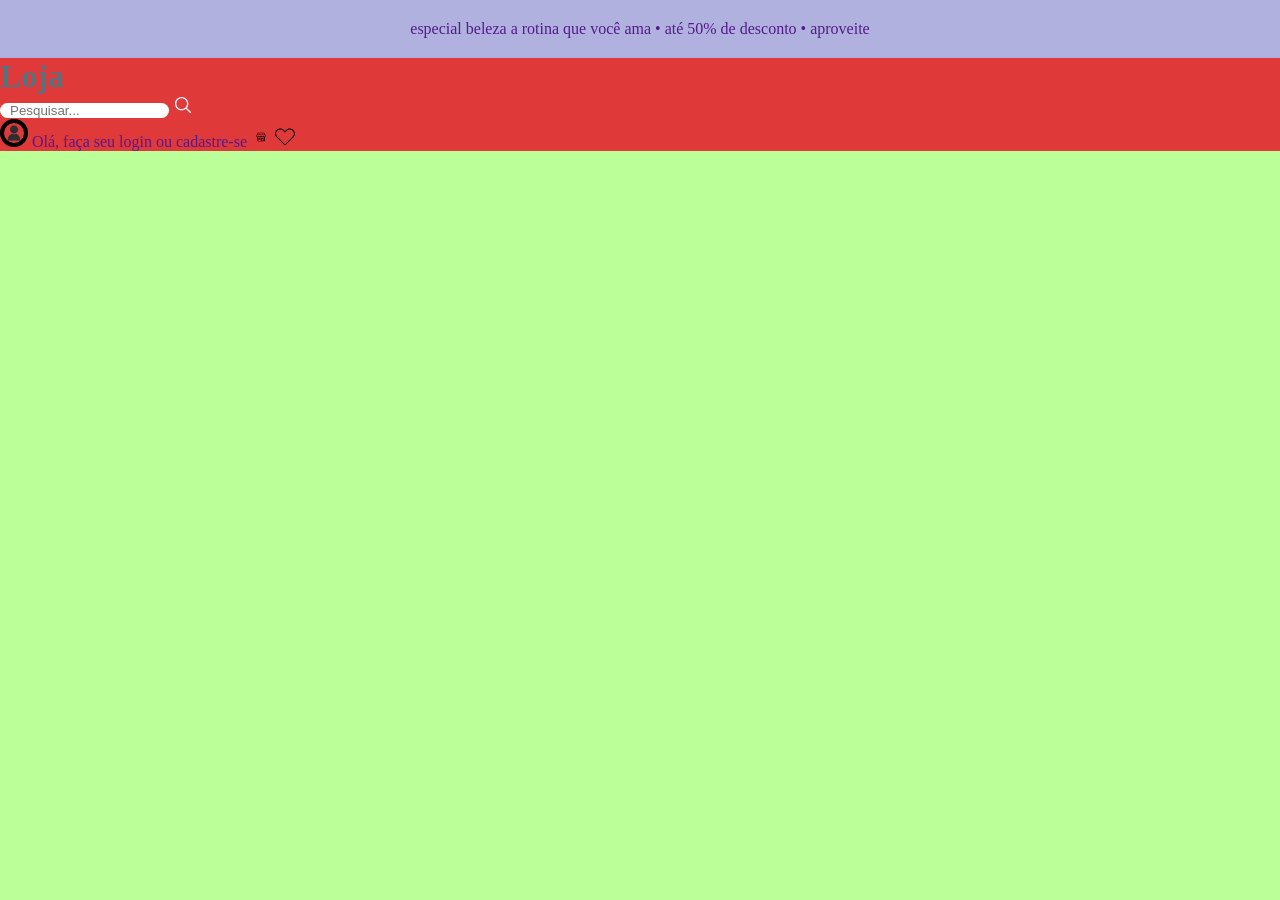
==== atividade-04/index.html @ 1af7e23d "Atividade-4" ====
<html lang="en">

<head>
  <meta charset="UTF-8">
  <meta name="viewport" content="width=device-width, initial-scale=1.0">
  <title>Mercado</title>
  <link rel="stylesheet" href="style.css">
  <link rel="preconnect" href="https://fonts.googleapis.com">
  <link rel="preconnect" href="https://fonts.gstatic.com" crossorigin>
  <link href="https://fonts.googleapis.com/css2?family=Forum&family=Funnel+Sans:ital,wght@0,300..800;1,300..800&family=Playfair:ital,opsz,wght@0,5..1200,300..900;1,5..1200,300..900&display=swap" rel="stylesheet">
</head>

<body>
  <aside class="banner">
    <a href=""><span class="contraste">especial beleza</span> a rotina que você ama • até 50% de desconto • <span class="contraste">aproveite</span></a>
  </aside>

  <header>
    <h1>Loja</h1>
    <form action="">
      <input type="search" name="q" placeholder="Pesquisar...">
      <button type="submit"><img class="fill" src="img/icons8-pesquisar.svg" alt=""></button>
    </form>
    <div class="second">
      <img class="circulo" src="./img/illustration-of-human-icon-user-symbol-icon-modern-design-on-blank-background-free-vector-removebg-preview.png" alt="">
      <a href="">Olá, faça seu login ou cadastre-se</a>
      <img src="./img/vecteezy_store-icon-design-vector-symbol-market-retail-building_-removebg-preview.png" alt="">
      <img src="./img/heart-3510.svg" alt="">
    </div>
  </header>
</body>

</html>
---- atividade-04/style.css ----
ul,
li {
  padding: 0;
  margin: 0;
  list-style: none;
}

a {
  text-decoration: none;
}
* {
  margin: 0;
  padding: 0;
}
img {
  width: 20px;
}

header {
  background-color: var(--contraste);
}
form input {
  border: none;
  border-radius: 25px;
}
input::placeholder {
  padding: 10px;
}

button {
  border: none;
  background-color: var(--contraste);
}

:root {
  --cor-primaria: #bbff99;
  --cor-segundaria: #b0b1df;
  --cor-texto-forte: #112a46;
  --contraste: #e03939;
  --texto: #517480;
}

body {
  background-color: var(--cor-primaria);
}

h1 {
  /* background-color: #b0b1df; */
  color: #517480;
}

.banner {
  text-align: center;
  background-color: var(--cor-segundaria);
  padding: 20px;
  cursor: pointer;
}

.fill {
  fill: red;
}

.circulo {
  border: 4px solid black;
  border-radius: 50%;
}
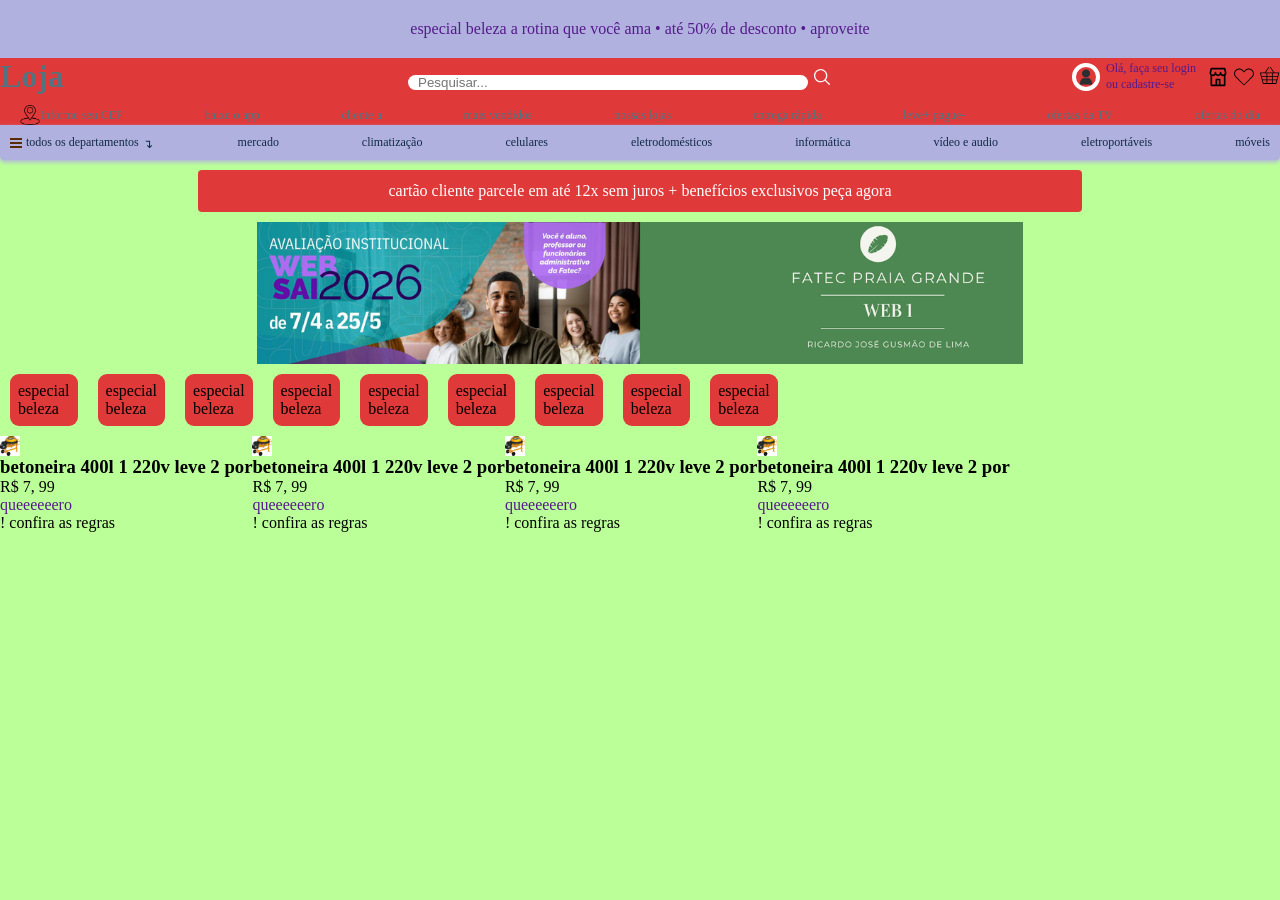
==== commit 7cbe4553: "atividade-04" ====
--- a/atividade-04/index.html
+++ b/atividade-04/index.html
@@ -16,18 +16,132 @@
   </aside>
 
   <header>
-    <h1>Loja</h1>
-    <form action="">
-      <input type="search" name="q" placeholder="Pesquisar...">
-      <button type="submit"><img class="fill" src="img/icons8-pesquisar.svg" alt=""></button>
-    </form>
-    <div class="second">
-      <img class="circulo" src="./img/illustration-of-human-icon-user-symbol-icon-modern-design-on-blank-background-free-vector-removebg-preview.png" alt="">
-      <a href="">Olá, faça seu login ou cadastre-se</a>
-      <img src="./img/vecteezy_store-icon-design-vector-symbol-market-retail-building_-removebg-preview.png" alt="">
-      <img src="./img/heart-3510.svg" alt="">
+    <div class="start-title">
+      <h1>Loja</h1>
+      <form action="">
+        <input type="search" name="q" placeholder="Pesquisar...">
+        <button type="submit"><img class="fill" src="img/icons8-pesquisar.svg" alt=""></button>
+      </form>
+    </div>
+    <div class="icons-right">
+      <div class="block">
+        <img class="circulo" src="./img/illustration-of-human-icon-user-symbol-icon-modern-design-on-blank-background-free-vector-removebg-preview.png" alt="">
+        <a class="login" href="">Olá, faça seu login ou cadastre-se</a>
+        <img class="market" src="./img/marketplace-svgrepo-com.svg" alt="">
+        <img src="./img/heart-3510.svg" alt="">
+        <img src="./img/market-basket-svgrepo-com.svg" alt="">
+      </div>
     </div>
   </header>
+  <nav>
+    <div class="links-alternados">
+      <a href=""><img src="./img/gps.png" alt="">Informe seu CEP</a>
+      <a href="">baixe o app</a>
+      <a href="">cliente a</a>
+      <a href="">mais vendidos</a>
+      <a href="">nossas lojas</a>
+      <a href="">entrega rápida</a>
+      <a href="">leve+ pague-</a>
+      <a href="">ofertas da TV</a>
+      <a href="">ofertas do dia</a>
+    </div>
+    <div class="categorias-background">
+      <a class="before after" href="">todos os departamentos</a>
+      <a href="">mercado</a>
+      <a href="">climatização</a>
+      <a href="">celulares</a>
+      <a href="">eletrodomésticos</a>
+      <a href="">informática</a>
+      <a href="">vídeo e audio</a>
+      <a href="">eletroportáveis</a>
+      <a href="">móveis</a>
+    </div>
+  </nav>
+  <main>
+    <a class="mini-banner" href=""><span class="forte-texto">cartão cliente</span> parcele <span class="forte-texto">em até 12x sem juros</span> + <span class="forte-texto">benefícios</span> exclusivos <span class="forte-texto">peça agora </span></a>
+    <div class="img-592w-142h">
+      <img class="grande" src="./img/fatec-pg-ricardo.png" alt="">
+    </div>
+    <div class="card-content">
+      <div class="card">
+        <p>especial</p>
+        <p>beleza</p>
+      </div>
+      <div class="card">
+        <p>especial</p>
+        <p>beleza</p>
+      </div>
+      <div class="card">
+        <p>especial</p>
+        <p>beleza</p>
+      </div>
+      <div class="card">
+        <p>especial</p>
+        <p>beleza</p>
+      </div>
+      <div class="card">
+        <p>especial</p>
+        <p>beleza</p>
+      </div>
+      <div class="card">
+        <p>especial</p>
+        <p>beleza</p>
+      </div>
+      <div class="card">
+        <p>especial</p>
+        <p>beleza</p>
+      </div>
+      <div class="card">
+        <p>especial</p>
+        <p>beleza</p>
+      </div>
+      <div class="card">
+        <p>especial</p>
+        <p>beleza</p>
+      </div>
+    </div>
+    <div class="product-container">
+      <div class="product-card">
+        <div class="product-card-img"> <img src="img/betoneira.png" alt=""></div>
+        <h3>betoneira 400l 1 220v leve 2 por</h3>
+        <div>
+          <p>R$ <span class="real">7, <span class="centavo">99</span> </span></p>
+        </div>
+        <a href="">queeeeeero</a>
+        <p>! confira as regras</p>
+      </div>
+      <div class="product-card">
+        <div class="product-card-img"> <img src="img/betoneira.png" alt=""></div>
+        <h3>betoneira 400l 1 220v leve 2 por</h3>
+        <div>
+          <p>R$ <span class="real">7, <span class="centavo">99</span> </span></p>
+        </div>
+        <a href="">queeeeeero</a>
+        <p>! confira as regras</p>
+      </div>
+
+      <div class="product-card">
+        <div class="product-card-img"> <img src="img/betoneira.png" alt=""></div>
+        <h3>betoneira 400l 1 220v leve 2 por</h3>
+        <div>
+          <p>R$ <span class="real">7, <span class="centavo">99</span> </span></p>
+        </div>
+        <a href="">queeeeeero</a>
+        <p>! confira as regras</p>
+      </div>
+
+      <div class="product-card">
+        <div class="product-card-img"> <img src="img/betoneira.png" alt=""></div>
+        <h3>betoneira 400l 1 220v leve 2 por</h3>
+        <div>
+          <p>R$ <span class="real">7, <span class="centavo">99</span> </span></p>
+        </div>
+        <a href="">queeeeeero</a>
+        <p>! confira as regras</p>
+      </div>
+
+    </div>
+  </main>
 </body>
 
 </html>
--- a/atividade-04/style.css
+++ b/atividade-04/style.css
@@ -18,10 +18,15 @@
 
 header {
   background-color: var(--contraste);
+  display: flex;
+  align-items: center;
+  justify-content: space-between;
 }
 form input {
   border: none;
   border-radius: 25px;
+  width: 400px;
+  margin-left: 340px;
 }
 input::placeholder {
   padding: 10px;
@@ -45,8 +50,19 @@
 }
 
 h1 {
-  /* background-color: #b0b1df; */
   color: #517480;
+  display: inline-block;
+}
+form {
+  display: inline-block;
+}
+.start-title {
+  display: inline-block;
+}
+.icons-right {
+  display: flex;
+  align-self: center;
+  justify-content: center;
 }
 
 .banner {
@@ -61,6 +77,108 @@
 }
 
 .circulo {
-  border: 4px solid black;
+  border: 4px solid white;
   border-radius: 50%;
 }
+
+.categorias-background {
+  background-color: var(--cor-segundaria);
+}
+
+.grande {
+  object-fit: contain;
+  width: 100%;
+  height: 142px;
+}
+
+.login {
+  font-size: 12px;
+  max-width: 16ch;
+  white-space: normal;
+  line-height: 1.3;
+}
+
+.block {
+  display: flex;
+  align-items: center;
+  gap: 6px;
+}
+.links-alternados {
+  display: flex;
+  align-items: center;
+  gap: 30px;
+  justify-content: space-between;
+  padding: 0 20px;
+  padding-top: 10px;
+  background-color: var(--contraste);
+}
+
+.links-alternados a {
+  display: inline-flex;
+  align-items: center;
+  font-size: 12px;
+  color: var(--texto);
+}
+
+.categorias-background {
+  display: flex;
+  padding: 10px;
+  justify-content: space-between;
+  border-radius: 0 0px 4px 4px;
+  box-shadow: 0px 2px 4px var(--cor-segundaria);
+}
+
+.categorias-background a {
+  display: flex;
+  align-items: center;
+  font-size: 12px;
+  color: var(--cor-texto-forte);
+}
+
+.categorias-background a:first-child:after {
+  content: ' ↴';
+  width: 12px;
+  height: 12px;
+  margin-left: 4px;
+}
+
+.categorias-background a:first-child:before {
+  content: '';
+  display: inline-block;
+  height: 2px;
+  width: 12px;
+  background-color: #592b02;
+  box-shadow:
+    0 4px #592b02,
+    0 -4px #592b02;
+  margin-right: 4px;
+}
+
+.mini-banner {
+  display: block;
+  width: fit-content;
+  margin: 10px auto;
+  padding: 12px 190px;
+  text-align: center;
+  background-color: var(--contraste);
+  color: white;
+  border-radius: 4px;
+}
+
+.card-content {
+  display: flex;
+  gap: 10px;
+  padding: 10px;
+  justify-self: center;
+  gap: 20px;
+}
+
+.card {
+  background-color: var(--contraste);
+  border-radius: 9px;
+  padding: 8px;
+}
+
+.product-container {
+  display: flex;
+}
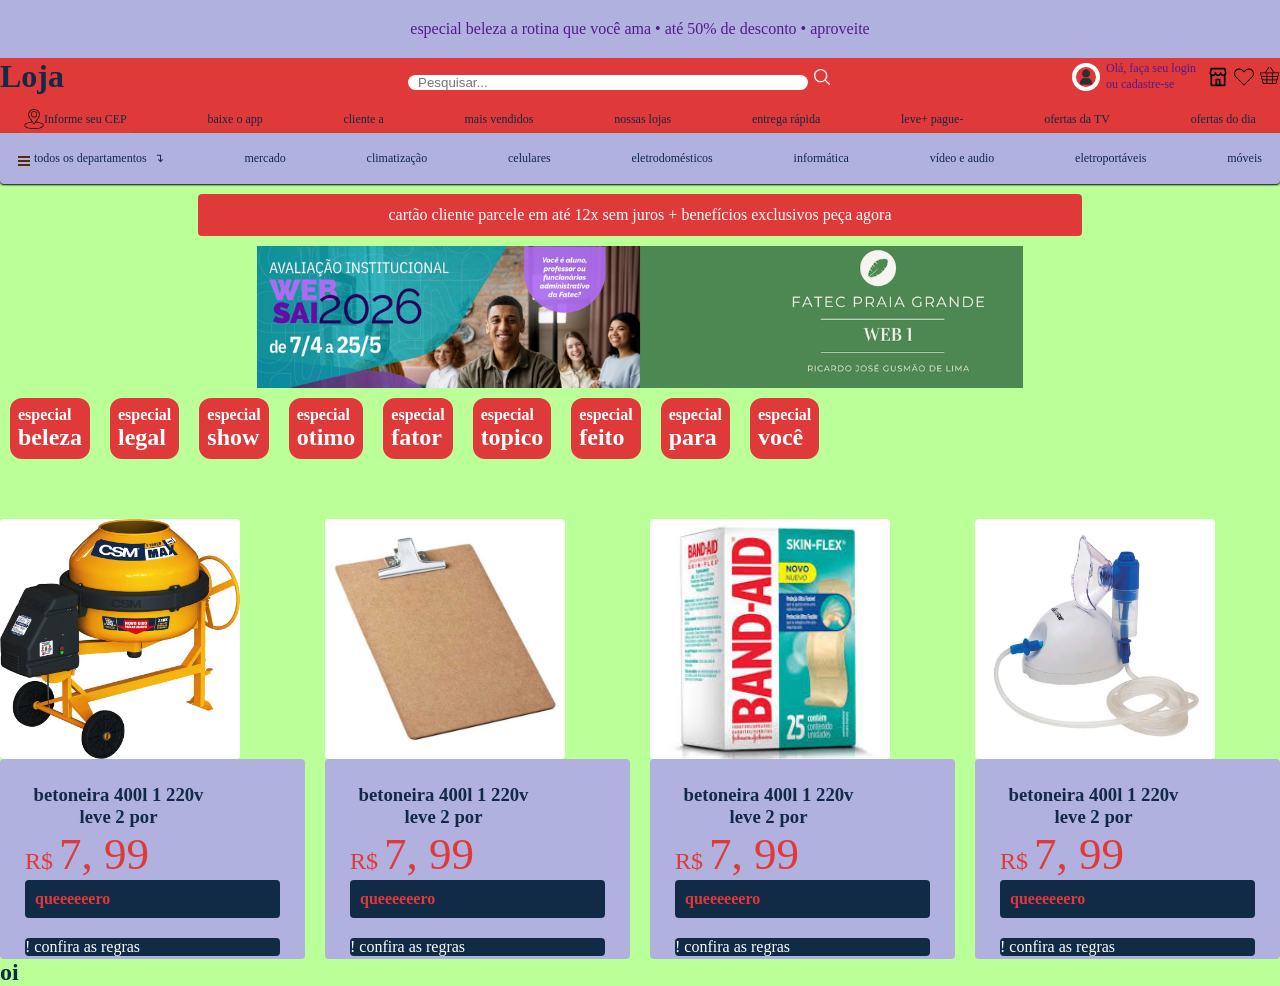
==== commit 98d455dc: "finalização ex04" ====
--- a/atividade-04/index.html
+++ b/atividade-04/index.html
@@ -59,89 +59,97 @@
   </nav>
   <main>
     <a class="mini-banner" href=""><span class="forte-texto">cartão cliente</span> parcele <span class="forte-texto">em até 12x sem juros</span> + <span class="forte-texto">benefícios</span> exclusivos <span class="forte-texto">peça agora </span></a>
-    <div class="img-592w-142h">
+    <div>
       <img class="grande" src="./img/fatec-pg-ricardo.png" alt="">
     </div>
     <div class="card-content">
       <div class="card">
         <p>especial</p>
-        <p>beleza</p>
+        <p class="card-grande">beleza</p>
       </div>
       <div class="card">
         <p>especial</p>
-        <p>beleza</p>
+        <p class="card-grande">legal</p>
       </div>
       <div class="card">
         <p>especial</p>
-        <p>beleza</p>
+        <p class="card-grande">show</p>
       </div>
       <div class="card">
         <p>especial</p>
-        <p>beleza</p>
+        <p class="card-grande">otimo</p>
       </div>
       <div class="card">
         <p>especial</p>
-        <p>beleza</p>
+        <p class="card-grande">fator</p>
       </div>
       <div class="card">
         <p>especial</p>
-        <p>beleza</p>
+        <p class="card-grande">topico</p>
       </div>
       <div class="card">
         <p>especial</p>
-        <p>beleza</p>
+        <p class="card-grande">feito</p>
       </div>
       <div class="card">
         <p>especial</p>
-        <p>beleza</p>
+        <p class="card-grande">para</p>
       </div>
       <div class="card">
         <p>especial</p>
-        <p>beleza</p>
+        <p class="card-grande">você</p>
       </div>
     </div>
     <div class="product-container">
       <div class="product-card">
         <div class="product-card-img"> <img src="img/betoneira.png" alt=""></div>
-        <h3>betoneira 400l 1 220v leve 2 por</h3>
-        <div>
-          <p>R$ <span class="real">7, <span class="centavo">99</span> </span></p>
+        <div class="card-back-color">
+          <h3>betoneira 400l 1 220v leve 2 por</h3>
+          <div class="back">
+            <p class="preco">R$ <span class="real">7, <span class="centavo">99</span> </span></p>
+          </div>
+          <a href="">queeeeeero</a>
+          <p class="mini-aviso">! confira as regras</p>
         </div>
-        <a href="">queeeeeero</a>
-        <p>! confira as regras</p>
       </div>
       <div class="product-card">
-        <div class="product-card-img"> <img src="img/betoneira.png" alt=""></div>
-        <h3>betoneira 400l 1 220v leve 2 por</h3>
-        <div>
-          <p>R$ <span class="real">7, <span class="centavo">99</span> </span></p>
+        <div class="product-card-img"> <img src="img/clipboard.png" alt=""></div>
+        <div class="card-back-color">
+          <h3>betoneira 400l 1 220v leve 2 por</h3>
+          <div class="back">
+            <p class="preco">R$ <span class="real">7, <span class="centavo">99</span> </span></p>
+          </div>
+          <a href="">queeeeeero</a>
+          <p class="mini-aviso">! confira as regras</p>
         </div>
-        <a href="">queeeeeero</a>
-        <p>! confira as regras</p>
       </div>
-
       <div class="product-card">
-        <div class="product-card-img"> <img src="img/betoneira.png" alt=""></div>
-        <h3>betoneira 400l 1 220v leve 2 por</h3>
-        <div>
-          <p>R$ <span class="real">7, <span class="centavo">99</span> </span></p>
+        <div class="product-card-img"> <img src="img/bandaid.jpg" alt=""></div>
+        <div class="card-back-color">
+          <h3>betoneira 400l 1 220v leve 2 por</h3>
+          <div class="back">
+            <p class="preco">R$ <span class="real">7, <span class="centavo">99</span> </span></p>
+          </div>
+          <a href="">queeeeeero</a>
+          <p class="mini-aviso">! confira as regras</p>
         </div>
-        <a href="">queeeeeero</a>
-        <p>! confira as regras</p>
       </div>
-
       <div class="product-card">
-        <div class="product-card-img"> <img src="img/betoneira.png" alt=""></div>
-        <h3>betoneira 400l 1 220v leve 2 por</h3>
-        <div>
-          <p>R$ <span class="real">7, <span class="centavo">99</span> </span></p>
+        <div class="product-card-img"> <img src="img/md1500rg_inalador_nebulizador_air_comp_medicate_com_regulagem_de_nevoa_4_1_20210215161512.png" alt=""></div>
+        <div class="card-back-color">
+          <h3>betoneira 400l 1 220v leve 2 por</h3>
+          <div class="back">
+            <p class="preco">R$ <span class="real">7, <span class="centavo">99</span> </span></p>
+          </div>
+          <a href="">queeeeeero</a>
+          <p class="mini-aviso">! confira as regras</p>
         </div>
-        <a href="">queeeeeero</a>
-        <p>! confira as regras</p>
       </div>
-
     </div>
   </main>
+  <section>
+    <h1>oi</h1>
+  </section>
 </body>
 
 </html>
--- a/atividade-04/style.css
+++ b/atividade-04/style.css
@@ -12,6 +12,7 @@
   margin: 0;
   padding: 0;
 }
+
 img {
   width: 20px;
 }
@@ -42,7 +43,6 @@
   --cor-segundaria: #b0b1df;
   --cor-texto-forte: #112a46;
   --contraste: #e03939;
-  --texto: #517480;
 }
 
 body {
@@ -50,15 +50,13 @@
 }
 
 h1 {
-  color: #517480;
+  color: var(--cor-texto-forte);
   display: inline-block;
 }
 form {
   display: inline-block;
 }
-.start-title {
-  display: inline-block;
-}
+
 .icons-right {
   display: flex;
   align-self: center;
@@ -110,6 +108,7 @@
   justify-content: space-between;
   padding: 0 20px;
   padding-top: 10px;
+
   background-color: var(--contraste);
 }
 
@@ -117,7 +116,8 @@
   display: inline-flex;
   align-items: center;
   font-size: 12px;
-  color: var(--texto);
+  color: var(--cor-texto-forte);
+  border: 4px solid var(--contraste);
 }
 
 .categorias-background {
@@ -125,14 +125,69 @@
   padding: 10px;
   justify-content: space-between;
   border-radius: 0 0px 4px 4px;
-  box-shadow: 0px 2px 4px var(--cor-segundaria);
+  box-shadow: 0px 1px 2px black;
+  border: 4px solid var(--cor-segundaria);
 }
 
 .categorias-background a {
-  display: flex;
-  align-items: center;
+  display: inline-block;
+  align-items: center;
+  padding: 4px;
   font-size: 12px;
   color: var(--cor-texto-forte);
+  position: relative;
+}
+
+.links-alternados a:hover {
+  border: none;
+  background-color: #9c2c2c;
+  box-sizing: border-box;
+  padding: 4px;
+  border-radius: 4px;
+}
+.categorias-background a:hover {
+  border: none;
+  background-color: #8c8db2;
+  box-sizing: border-box;
+  padding: 4px;
+  border-radius: 4px;
+}
+
+.mini-banner {
+  display: block;
+  width: fit-content;
+  margin: 10px auto;
+  padding: 12px 190px;
+  text-align: center;
+  background-color: var(--contraste);
+  color: white;
+  border-radius: 4px;
+}
+
+.mini-banner:hover {
+  background: #9c2c2c;
+}
+
+.card-content {
+  display: flex;
+  padding: 10px;
+  gap: 20px;
+  justify-self: center;
+  margin-bottom: 50px;
+}
+
+.card {
+  font-weight: bold;
+  background-color: var(--contraste);
+  border-radius: 12px;
+  padding: 8px;
+}
+
+.card p {
+  color: #fff;
+}
+.card-grande {
+  font-size: 24px;
 }
 
 .categorias-background a:first-child:after {
@@ -154,31 +209,57 @@
   margin-right: 4px;
 }
 
-.mini-banner {
-  display: block;
-  width: fit-content;
-  margin: 10px auto;
-  padding: 12px 190px;
+.product-container {
+  display: grid;
+  grid-template-columns: auto auto auto auto;
+  gap: 20px;
+}
+.product-card h3 {
   text-align: center;
-  background-color: var(--contraste);
-  color: white;
-  border-radius: 4px;
-}
-
-.card-content {
-  display: flex;
+  max-width: 20ch;
+  color: var(--cor-texto-forte);
+}
+
+.preco {
+  color: var(--contraste);
+  font-size: 24px;
+}
+.product-card-img img {
+  width: 240px;
+  height: 240px;
+  border-radius: 4px;
+}
+
+.product-card a {
+  display: flex;
+  padding: 10px;
+  border-radius: 4px;
+  font-weight: bold;
+  color: var(--contraste);
+  background-color: var(--cor-texto-forte);
+}
+
+.product-card {
+  justify-items: center;
   gap: 10px;
-  padding: 10px;
+}
+
+.card-back-color {
+  box-sizing: border-box;
+  background-color: var(--cor-segundaria);
+  padding: 25px;
+  height: 200px;
+  border-radius: 4px;
+}
+
+.real {
+  font-size: 45px;
+}
+
+.mini-aviso {
+  color: #fff;
+  background: var(--cor-texto-forte);
+  margin-top: 20px;
+  border-radius: 4px;
   justify-self: center;
-  gap: 20px;
-}
-
-.card {
-  background-color: var(--contraste);
-  border-radius: 9px;
-  padding: 8px;
-}
-
-.product-container {
-  display: flex;
-}
+}
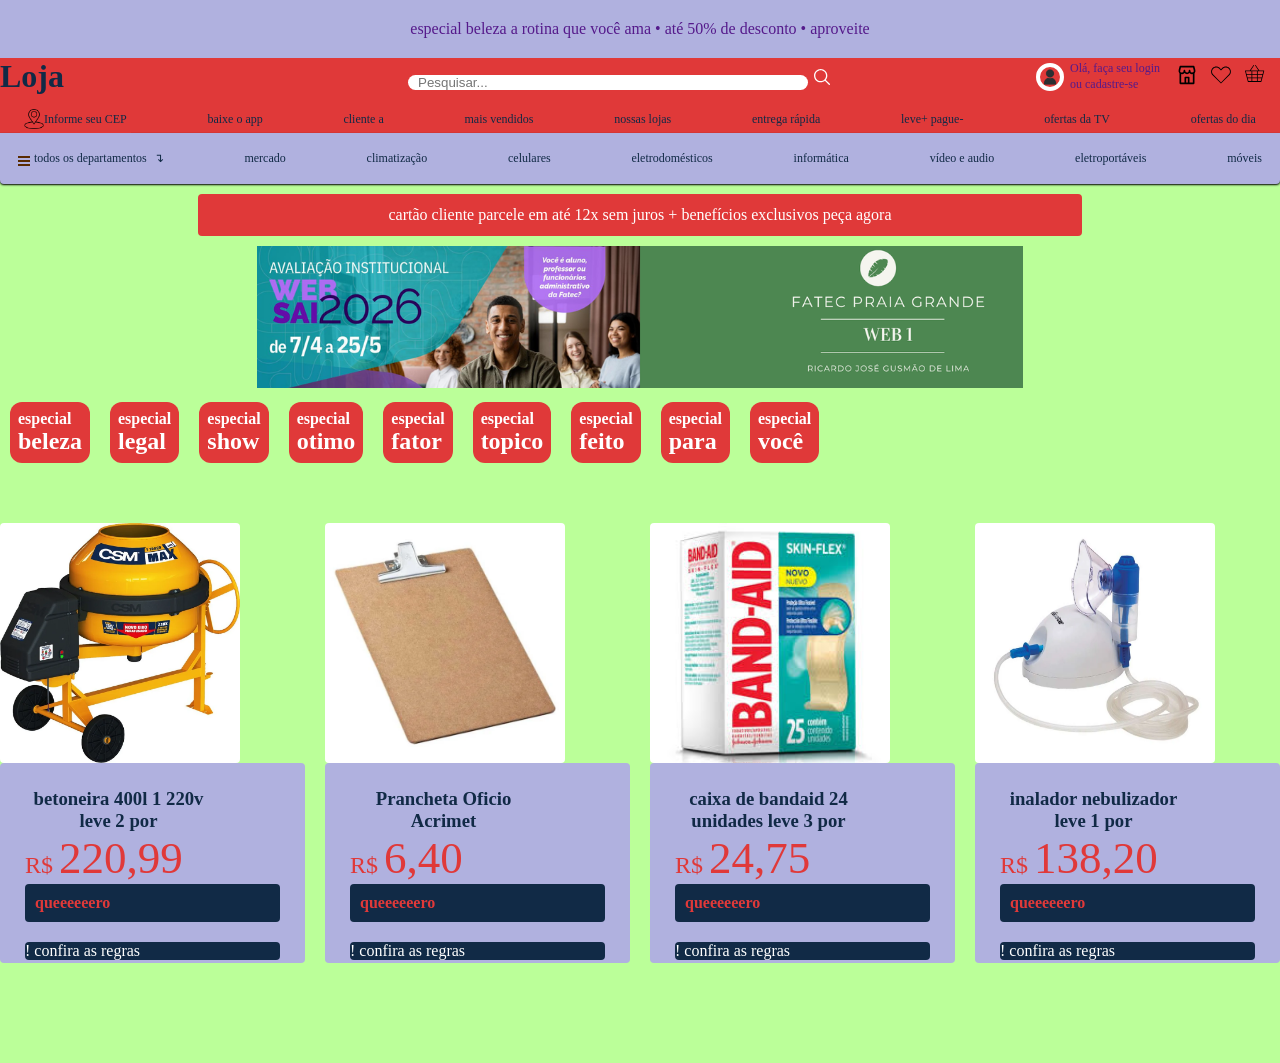
==== commit 65f777d0: "personalização e otimização" ====
--- a/atividade-04/index.html
+++ b/atividade-04/index.html
@@ -27,9 +27,11 @@
       <div class="block">
         <img class="circulo" src="./img/illustration-of-human-icon-user-symbol-icon-modern-design-on-blank-background-free-vector-removebg-preview.png" alt="">
         <a class="login" href="">Olá, faça seu login ou cadastre-se</a>
-        <img class="market" src="./img/marketplace-svgrepo-com.svg" alt="">
-        <img src="./img/heart-3510.svg" alt="">
-        <img src="./img/market-basket-svgrepo-com.svg" alt="">
+        <div class="icons-carrinho">
+          <img class="market" src="./img/marketplace-svgrepo-com.svg" alt="">
+          <img src="./img/heart-3510.svg" alt="">
+          <img src="./img/market-basket-svgrepo-com.svg" alt="">
+        </div>
       </div>
     </div>
   </header>
@@ -105,9 +107,7 @@
         <div class="product-card-img"> <img src="img/betoneira.png" alt=""></div>
         <div class="card-back-color">
           <h3>betoneira 400l 1 220v leve 2 por</h3>
-          <div class="back">
-            <p class="preco">R$ <span class="real">7, <span class="centavo">99</span> </span></p>
-          </div>
+          <p class="preco">R$ <span class="real">220,<span class="centavo">99</span> </span></p>
           <a href="">queeeeeero</a>
           <p class="mini-aviso">! confira as regras</p>
         </div>
@@ -115,10 +115,8 @@
       <div class="product-card">
         <div class="product-card-img"> <img src="img/clipboard.png" alt=""></div>
         <div class="card-back-color">
-          <h3>betoneira 400l 1 220v leve 2 por</h3>
-          <div class="back">
-            <p class="preco">R$ <span class="real">7, <span class="centavo">99</span> </span></p>
-          </div>
+          <h3>Prancheta Oficio Acrimet</h3>
+          <p class="preco">R$ <span class="real">6,<span class="centavo">40</span> </span></p>
           <a href="">queeeeeero</a>
           <p class="mini-aviso">! confira as regras</p>
         </div>
@@ -126,10 +124,8 @@
       <div class="product-card">
         <div class="product-card-img"> <img src="img/bandaid.jpg" alt=""></div>
         <div class="card-back-color">
-          <h3>betoneira 400l 1 220v leve 2 por</h3>
-          <div class="back">
-            <p class="preco">R$ <span class="real">7, <span class="centavo">99</span> </span></p>
-          </div>
+          <h3>caixa de bandaid 24 unidades leve 3 por</h3>
+          <p class="preco">R$ <span class="real">24,<span class="centavo">75</span> </span></p>
           <a href="">queeeeeero</a>
           <p class="mini-aviso">! confira as regras</p>
         </div>
@@ -137,19 +133,15 @@
       <div class="product-card">
         <div class="product-card-img"> <img src="img/md1500rg_inalador_nebulizador_air_comp_medicate_com_regulagem_de_nevoa_4_1_20210215161512.png" alt=""></div>
         <div class="card-back-color">
-          <h3>betoneira 400l 1 220v leve 2 por</h3>
-          <div class="back">
-            <p class="preco">R$ <span class="real">7, <span class="centavo">99</span> </span></p>
-          </div>
+          <h3>inalador nebulizador leve 1 por</h3>
+          <p class="preco">R$ <span class="real">138,<span class="centavo">20</span> </span></p>
           <a href="">queeeeeero</a>
           <p class="mini-aviso">! confira as regras</p>
         </div>
       </div>
     </div>
   </main>
-  <section>
-    <h1>oi</h1>
-  </section>
+
 </body>
 
 </html>
--- a/atividade-04/style.css
+++ b/atividade-04/style.css
@@ -58,9 +58,23 @@
 }
 
 .icons-right {
+  cursor: pointer;
   display: flex;
   align-self: center;
   justify-content: center;
+  padding: 0 10px;
+}
+
+.icons-carrinho img {
+  padding: 0 5px;
+  border-radius: 4px;
+}
+
+.icons-carrinho img:hover,
+.login:hover,
+button:hover {
+  background-color: #9c2c2c;
+  border-radius: 4px;
 }
 
 .banner {
@@ -166,6 +180,7 @@
 
 .mini-banner:hover {
   background: #9c2c2c;
+  transition: 0.3s;
 }
 
 .card-content {
@@ -174,6 +189,7 @@
   gap: 20px;
   justify-self: center;
   margin-bottom: 50px;
+  margin-top: 4px;
 }
 
 .card {
@@ -181,6 +197,12 @@
   background-color: var(--contraste);
   border-radius: 12px;
   padding: 8px;
+}
+
+.card:hover {
+  background: #9c2c2c;
+  transform: scale(1.3);
+  transition: 0.3s;
 }
 
 .card p {
@@ -223,6 +245,7 @@
 .preco {
   color: var(--contraste);
   font-size: 24px;
+  justify-self: center;
 }
 .product-card-img img {
   width: 240px;
@@ -263,3 +286,12 @@
   border-radius: 4px;
   justify-self: center;
 }
+
+.product-card a:hover {
+  background-color: #2d6eb9;
+  transition: 0.3s;
+}
+
+.product-container {
+  margin-bottom: 100px;
+}
